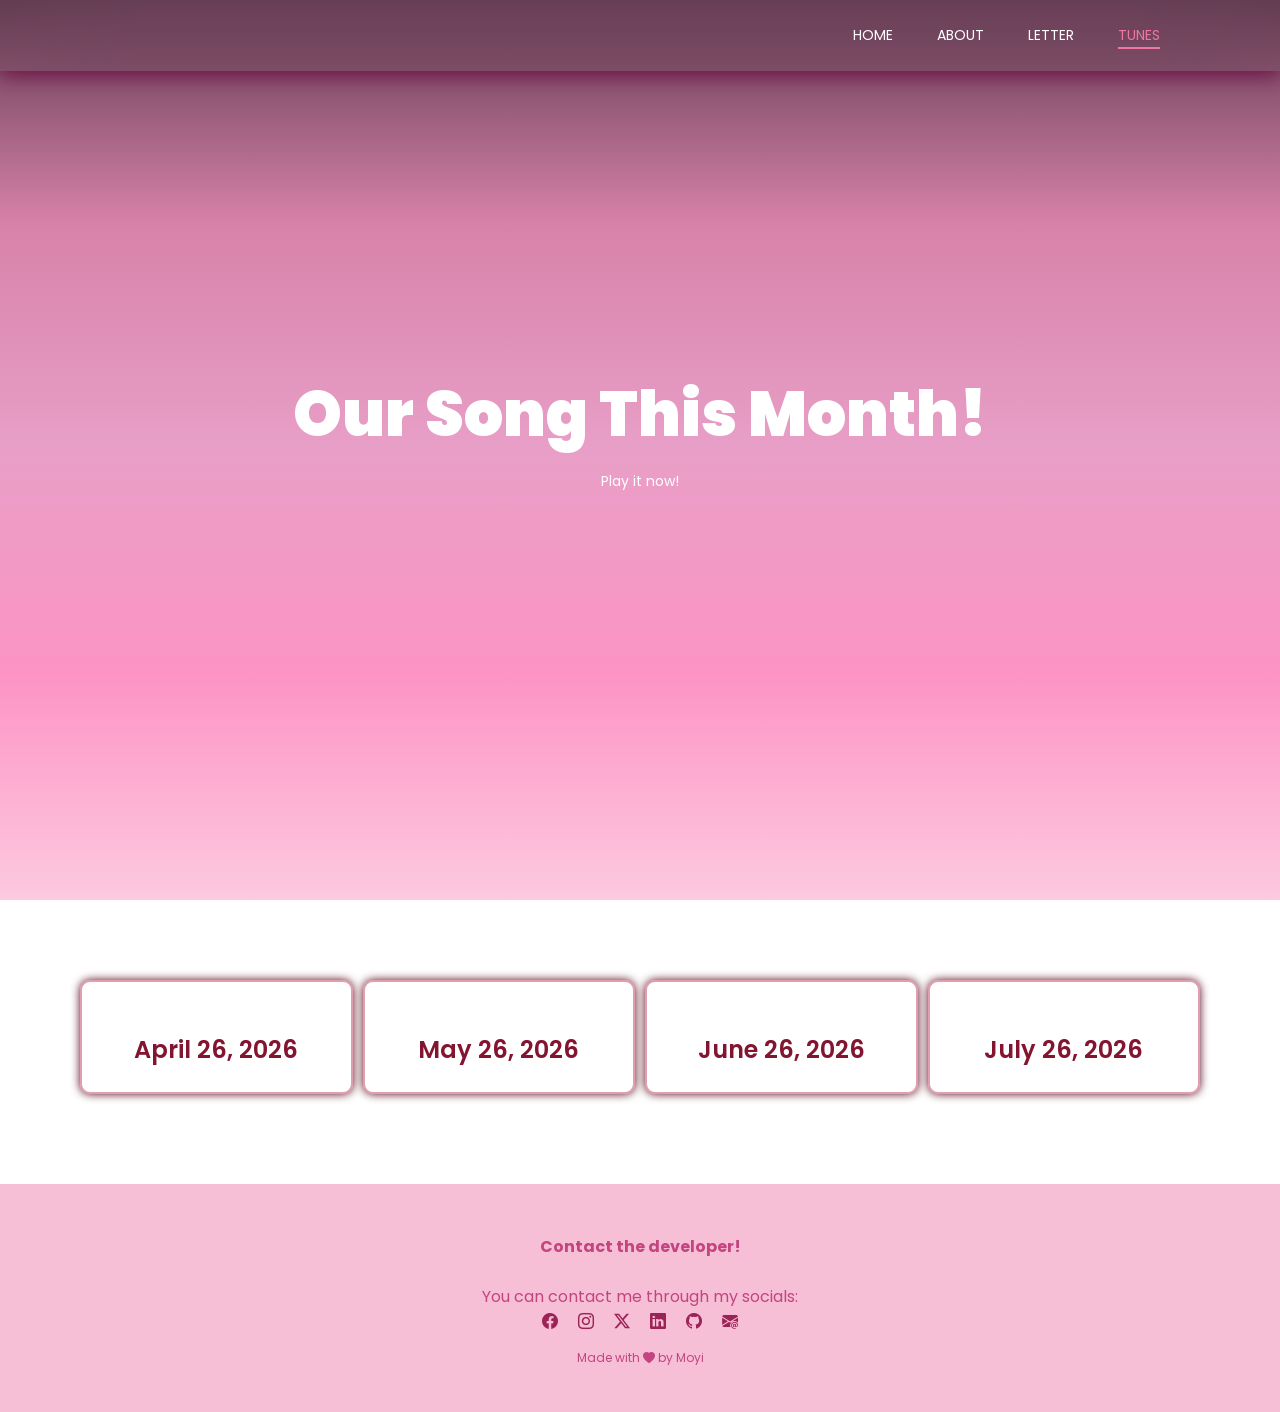
==== tunes.html @ 0dcc343b "Add files via upload" ====
<!DOCTYPE html>
<html>
    <head>
        <meta name="viewport" content="width=device-width, initial-scale=1.0">
        <title> Happy Monthsary! </title>
        <link rel="icon" type="image/x-icon" href="images/apr.png">
        <link rel="stylesheet" href="style.css">
        <link rel="preconnect" href="https://fonts.googleapis.com">
        <link rel="preconnect" href="https://fonts.gstatic.com" crossorigin>
        <link href="https://fonts.googleapis.com/css2?family=Poppins:wght@400;500;700;900&display=swap" rel="stylesheet">
        <link rel="stylesheet" href="https://cdn.jsdelivr.net/npm/bootstrap-icons@1.11.3/font/bootstrap-icons.css">
    </head>
    <body>
        <section class="header">
            <nav>
                <a href="index.html"><img src="images/logo.png" alt=""></a>
                <div class="navLinks" id="navLLinks">
                    <i class="bi bi-x-circle-fill" onclick="hideMenu()"></i>
                    <ul>
                        <li><a href="index.html">HOME</a></li>
                        <li><a href="about.html">ABOUT</a></li>
                        <li><a href="letter.html">LETTER</a></li>
                        <li><a href="tunes.html" class="active">TUNES</a></li>
                    </ul>
                </div>
                <i class="bi bi-three-dots-vertical" onclick="showMenu()"></i>
            </nav>

            <div class="textBox">
                <h1>Our Song This Month!</h1>
                <p>Play it now!</p>
            </div>
        </section>

<!--MAIN PART-->
        <section class="buttons">
            <div class="lt">
                <a href="tunes1.html"><img src="images/tunes.png" alt=""><h1>April 26, 2026</h1></a>
            </div>
            <div class ="lt">
                <a href="tunes2.html"><img src="images/tunes.png" alt=""><h1>May 26, 2026</h1></a>
            </div>
            <div class ="lt">
                <a href="tunes3.html"><img src="images/tunes.png" alt=""><h1>June 26, 2026</h1></a>
            </div>
            <div class ="lt">
                <a href="tunes4.html"><img src="images/tunes.png" alt=""><h1>July 26, 2026</h1></a>
            </div>
        </section>
        
<!----- FOOTER ----->
        <section class="footer">
            <h4>Contact the developer!</h4>
            <p>You can contact me through my socials:</p>
            <div class="icons">
                <a href="https://www.facebook.com/precious.moira.vizcayno"><i class="bi bi-facebook"></i></a>
                <a href="https://www.instagram.com/moyra.aa?igsh=dmlubWl6cDI1ODhz"><i class="bi bi-instagram"></i></a>
                <a href="https://x.com/moyra_aa"><i class="bi bi-twitter-x"></i></a>
                <a href="https://www.linkedin.com/in/moira-vizcayno-36a12a377?utm_source=share_via&utm_content=profile&utm_medium=member_android"><i class="bi bi-linkedin"></i></a>
                <a href="https://github.com/taeberyy"><i class="bi bi-github"></i></a>
                <a href="moirapreciousvizcayno@gmail.com"><i class="bi bi-envelope-at-fill"></i></a>
            </div>
            <p class="lastFooter">Made with <i class="ba bi-heart-fill"></i> by Moyi </p>
        </section>

<!----- JS ----->
    <script>
        var navLLinks = document.getElementById("navLLinks");

        function showMenu(){
            navLLinks.style.right = "0";
        }
        function hideMenu(){
            navLLinks.style.right = "-200px";
        }
    </script>

    </body>
</html>
---- style.css ----
* {
    margin: 0;
    padding: 0; 
    box-sizing: border-box;
    font-family: "Poppins", sans-serif; 
}

.header {
    min-height: 100vh;
    width: 100%;
    background-image: linear-gradient(#390b26ce, #c75087b6, #d44b9688, #fc79b6cc, #fcbcd7cb), url(images/home.jpg);
    background-position: center;
    background-size: cover;
    position: relative;
}

nav {
    display: flex;
    padding: 10px 100px;
    justify-content: space-between;
    /* align-items: center; */
    position: sticky;
    top: 0;
    backdrop-filter: blur(50px);
    box-shadow: 0px 3px 20px 1px #6e0e46;
    z-index: 999;
}

nav img {
    width:50px;
}

.navLinks {
    flex: 1;
    text-align: right;
}

.navLinks ul li {
    list-style: none;
    display: inline-block;
    padding: 12px 20px;
    position: relative;
}

.navLinks ul li a {
    color: #ffff;
    text-decoration: none;
    font-size: 14px;
    position: relative;
    transition: 0.3s ease;
}

.navLinks ul li::after {
    content: '';
    width: 0%;
    height: 2px;
    background: #f175a3;
    display: block;
    margin: auto;
    transition: 0.3s ease;  
}

.navLinks ul li:hover::after, .navLinks ul li a:hover {
    width: 100%;
    color: #f175a3;
}

.navLinks ul li a.active, .navLinks ul li a.active:hover::after {
    color: #f175a3;
    border-bottom: 2px solid #f175a3;
    padding-bottom: 2px;
    width: 0%;
    transition: none;
    
}

.textBox {
    width: 90%;
    color: #ffff;
    position: absolute;
    top: 50%;
    left: 50%;
    transform: translate(-50%, -50%);
    text-align: center;
}

.textBox h1 {
    font-size: 62px;
    font-weight: 900;
}

.textBox p {
    margin: 10px 0 40px;
    font-size: 14px;
    color: #ffff;
}

.textBox span {
    background: -webkit-linear-gradient(45deg, #c44480, #d44b96, #fc79b6, #fcbcd7cb);
    background-size: 600%;
    -webkit-background-clip: text;
    -webkit-text-fill-color: transparent;
    animation: bg 1s infinite alternate;
}

@keyframes bg {
  0% {
    background-position: left;
  }
  100% {
    background-position: right;
  }
}

nav .bi {
    display:none;
}

@media(max-width: 700px) {
    .textBox h1 {
        font-size: 20px;
    }
    .navLinks ul li {
        display: block;
        margin: 0px 0px 50px 0px;
    }
    .navLinks {
        position: absolute;
        background: #8b1d45;
        height: 100vh;
        width: 200px;
        top: 0;
        right: -200px;
        text-align: left;
        z-index: 2;
        transition: 1s;
    }
    nav .bi {
        display: block;
        color: #ffff;
        margin: 10px;
        font-size: 25px;
        cursor: pointer;
    }
    .navLinks ul {
        padding: 25px;
    }
     .navLinks ul li a {
        font-size: 20px;
    }
}

/***** BUTTONS *****/
.buttons img {
    max-width: 350px;
    width: 100%;
}
.buttons {
    padding: 80px;
    display: flex;
    text-align: center;
    align-items: center;
    justify-content: space-evenly;
    /* background-color:#f3a2bd; */
    /* background-image: linear-gradient(45deg,  #390b26, #c75088, #d44b97, #fc79b6, #fcbcd7);
    background-size: 600%; */
    background-image: linear-gradient(#e976a691), url(images/bgcontent.jpg);
    background-position: center;
    align-items: stretch;
    gap: 10px;
}

.buttons .lt {
    flex: 1 1 0;
    /* background: #bb2248; */
    background: transparent;
    border: 2px solid #bb224870;
    backdrop-filter: blur(7px);
    box-shadow: 0 0 10px #550419;
    border-radius: 10px;
    margin-bottom: 10px;
    padding: 20px 30px;
    box-sizing: border-box;
    transition: 0.3s;
}

.buttons .lt h1 {
    font-weight: 600;
    color:  #831530;
    margin: 5px 5px;
}

.buttons .lt a {
     text-decoration: none;
}

.buttons .lt:hover {
    box-shadow: 0px 0px 20px 8px #6d0d1d;
}

@media(max-width: 950px) {
    .buttons {
        flex-direction: column;
    }
}

/***** FOOTER *****/
.footer {
    width: 100%;
    text-align: center;
    padding: 30px 10px;
    background-color:#f7bfd5; 
}

.footer h4 {
    margin-top: 20px;
    margin-bottom: 25px;
    font-weight: 700;
    color:#c44480;
}

.footer p {
    color:#c44480;
}

.icons .bi {
    color: #9c2356;
    display: inline;
    margin: 8px;
    cursor: pointer;
}

.lastFooter {
    color:#e99dbd;
    margin: 15px;
    font-size: 12px;
}

/************************** ABOUT PAGE **************************/
.subHeader {
    min-height: 100vh;
    width: 100%;
    background-image: linear-gradient(#390b26ce, #c75087b6, #d44b9688, #fc79b6cc, #fcbcd7cb), url(images/about.png);
    background-position: center;
    background-size: cover;
    position: relative;
}
.slambook h1 {
    margin-bottom: 50px;
    color: rgb(168, 35, 58);
    font-size: 55px;
}

.slambook {
    box-sizing: border-box;
    width: 100%;
    padding: 60px 30px;
    display: flex;
    flex-direction: column;
    text-align: center;
    align-items: center;
    background-image: linear-gradient(#e976a691), url(images/bgcontent.jpg);
    background-position: center;
}
.slamNiniBox {
    box-sizing: border-box;
    display: flex; 
    justify-content: center; 
    align-items: center; 
    gap: 40px; 
    width: 100%; 
    max-width: 1000px; 
    flex-wrap: nowrap;
}

.slambook .slamNini {
    flex: 0 1 auto;
    width: 70%;
    min-width: 380px;
    max-width: 650px;
    background: #bb2248;
    border-radius: 10px;
    padding: 40px 35px;
    box-sizing: border-box;
    text-align: left;
}

.slamNini p {
    margin: 8px 0;
    white-space: wrap;
    padding: 5px 0px; 
    color: #ffff;
    font-size: 20px;
    line-height: 1.8;
}

.slambook .slamNiniImg {
    flex: 0 1 auto;
    width: 35%;
    min-width: 280px;
    max-width: 400px;
    display: flex;
    align-items: flex-start;
    justify-content: center;
    box-sizing: border-box;
}

.slambook img {
    width: 100%;
    height: auto;
    max-width: 100%;
    object-fit: contain;
}

@media(max-width: 980px) {
    .slambook h1 {
        font-size: 42px;
        margin-bottom: 35px;
    }

    .slamNiniBox {
        flex-direction: column;
        align-items: center;
        gap: 50px; 
    }

    .slambook .slamNini {
        width: 110%;
        max-width: 600px;
        padding: 30px 25px;
    }

    .slamNini p {
        font-size: 20px;
    }

    .slambook .slamNiniImg {
        width: 100%;
        max-width: 450px;
    }
}

@media(max-width: 520px) {
    .slambook h1 {
        font-size: 32px;
    }

    .slambook {
        padding: 30px 15px;
    }

    .slambook .slamNini {
        width: 100%;
        max-width: 550px;
        padding: 25px 20px;
    }

    .slamNini p {
        font-size: 18px;
    }

    .slambook .slamNiniImg {
        width: 100%;
    }
}

/*****Another section for about****/
.aboutsec img {
    width: 350px;
}
.aboutsec {
    box-sizing: border-box;
    width: 100%;
    padding: 60px 30px;
    display: flex;
    flex-direction: column;
    text-align: center;
    align-items: center;
    background-color:#f3a2bd;
    
    /* background-image: linear-gradient(45deg,  #390b26, #c75088, #d44b97, #fc79b6, #fcbcd7);
    background-size: 600%; */
    /* background-image: linear-gradient(#e976a691), url(images/bgcontent.jpg);
    background-position: center; */
}

.parapantay {
    box-sizing: border-box;
    display: flex; 
    justify-content: center; 
    align-items: flex-start; 
    gap: 40px; 
    width: 100%; 
    max-width: 1000px; 
    flex-wrap: nowrap;
}
.aboutsec .absec2 {
    flex-basis: 20%;
    /* background: #bb2248; */
    background: transparent;
    border: 2px solid #bb224870;
    backdrop-filter: blur(7px);
    box-shadow: 0 0 10px #550419;
    border-radius: 10px;
    margin-bottom: 10px;
    padding: 20px 30px;
    box-sizing: border-box;
    transition: 0.3s;
}

.aboutsec .absec2 h1 {
    margin-bottom: 50px;
    color: rgb(168, 35, 58);
    font-size: 55px;
}

.aboutsec .absec2:hover {
    box-shadow: 0px 0px 20px 8px #6d0d1d;
}

@media(max-width: 950px) {
    .parapantay {
        flex-direction: column;
    }
}

@media(max-width: 980px) {
    .aboutsec h1 {
        font-size: 42px;
        margin-bottom: 35px;
    }
    .parapantay {
        flex-direction: column;
        align-items: center;
        gap: 50px; 
    }
}
/************************** LETTER PAGE **************************/
.letter .let {
  text-align: right;
  align-self: flex-end;
}

.letter h2 {
  padding-bottom: 1rem;
}

.letter p {
padding-top: 1rem;
  font-size: 16px;
  line-height: 15px;
  font-weight: normal;
  text-align: justify;
  line-height: 25px;

}

.letter h5 {
  font-size: 16px;
  line-height: 15px;
  text-align: right;
  align-self: flex-end;
  
}

.letter {
  padding:1rem;
  width: 100%;
  height: 100%;
  /* display: flex; */
  /* flex-direction: column; */
  justify-content: center;
  align-items: center;
  font-size: 15px;
  background-color:#f3a2bd;
}

.container {
    box-sizing: border-box;
    width: 100%;
    padding: 60px 100px;
    /* display: flex;
    flex-direction: column; */
    text-align: center;
    align-items: center;
    background-color:#f3a2bd;
}

/************************** TUNES PAGE **************************/
.letter h6 {
    text-align: center;
    width: 100%;
}

.letter h2 {
    padding-bottom: 0rem;
}

.letter .tun {
    padding-top: 3rem;
    font-size: 16px;
    line-height: 25px;
    font-weight: normal;
    text-align: center;

}


@media (max-width: 992px) {
    .container {
        padding: 70px 25px 50px;
    }

    .letter {
        max-width: 850px;
    }

    .letter h2 {
        font-size: 22px;
    }

    .letter h6 {
        font-size: 13px;
    }

    .letter p {
        font-size: 15px;
        line-height: 1.7;
        padding-top: 2.5rem;
    }

    .letter h5 {
        font-size: 15px;
        line-height: 1.5;
    }

    #audio {
        max-width: 350px;
    }
}

/* For screens smaller than 768px (Large Phones / Small Tablets) */
@media (max-width: 768px) {
    .container {
        padding: 60px 20px 40px;
    }

    .letter {
        max-width: 100%;
        padding: 0.8rem;
    }

    .letter h2 {
        font-size: 20px;
    }

    .letter h6 {
        font-size: 12px;
    }

    .letter p {
        font-size: 14px;
        line-height: 1.6;
        padding-top: 2rem;
    }

    .letter h5 {
        font-size: 14px;
    }

    #audio {
        max-width: 300px;
        margin-bottom: 25px;
    }
}
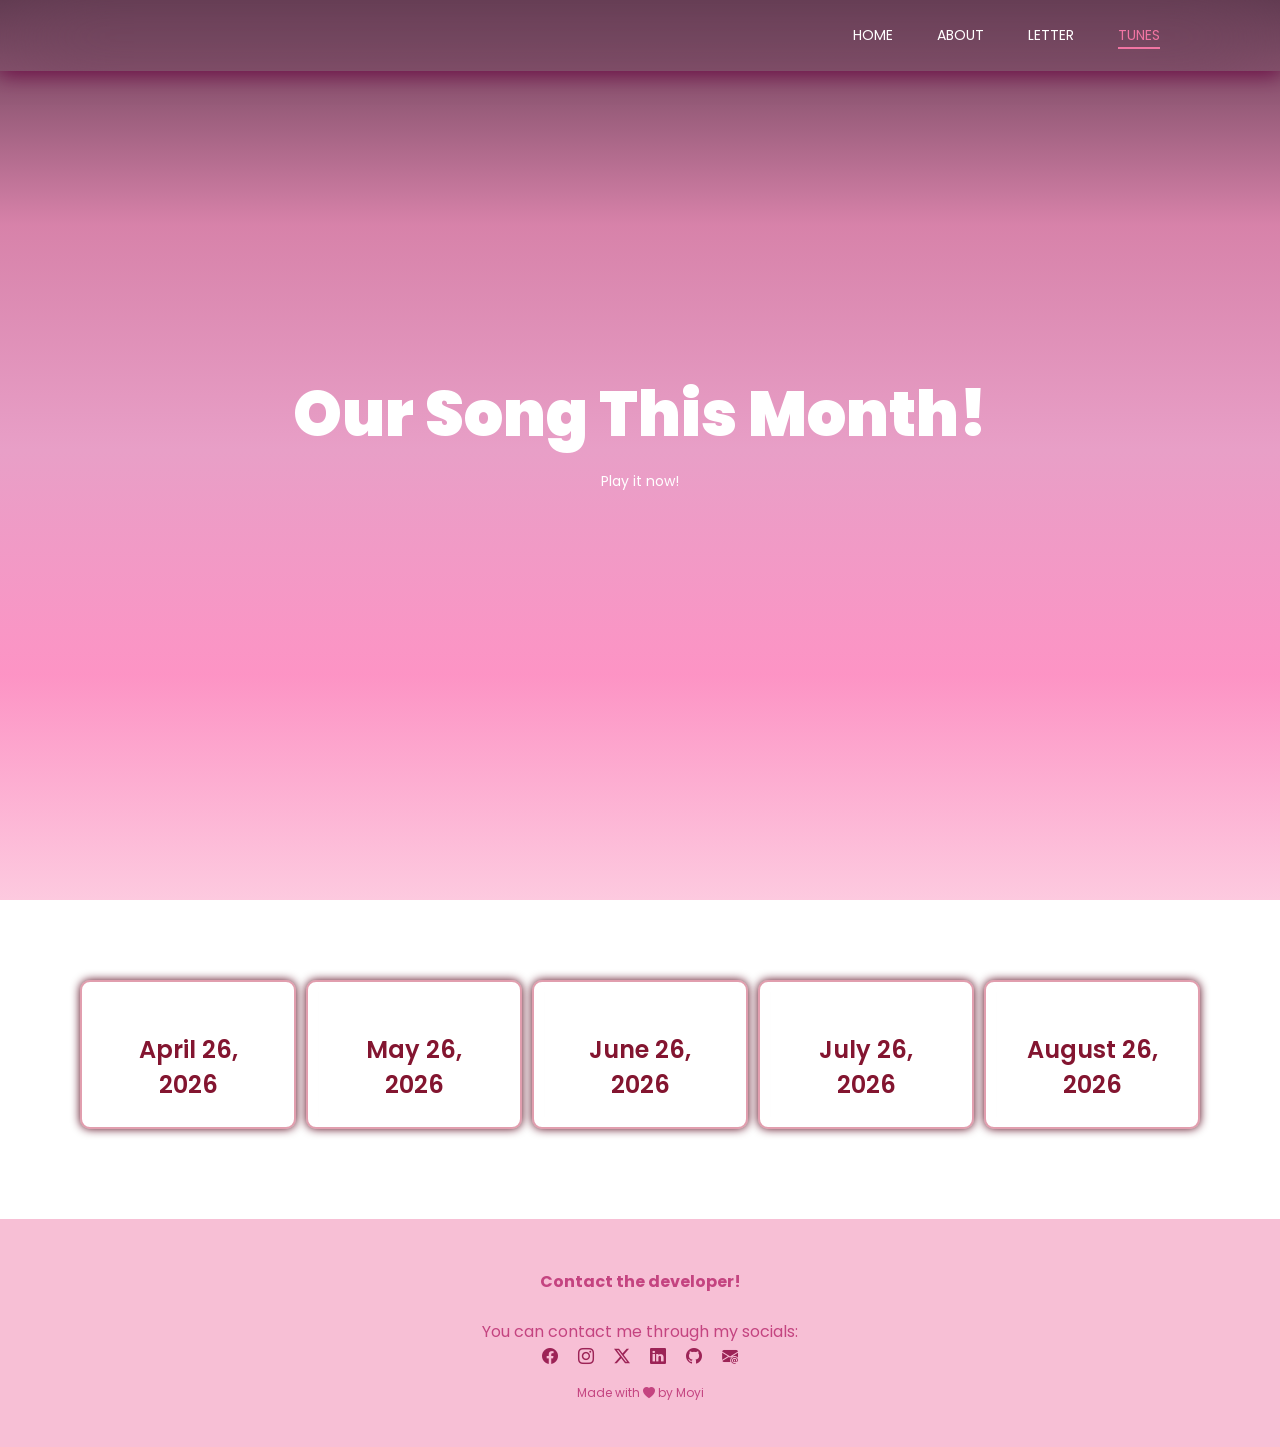
==== commit 1edf217d: "Add files via upload" ====
--- a/tunes.html
+++ b/tunes.html
@@ -46,6 +46,9 @@
             <div class ="lt">
                 <a href="tunes4.html"><img src="images/tunes.png" alt=""><h1>July 26, 2026</h1></a>
             </div>
+            <div class ="lt">
+                <a href="tunes5.html"><img src="images/tunes.png" alt=""><h1>August 26, 2026</h1></a>
+            </div>
         </section>
         
 <!----- FOOTER ----->
